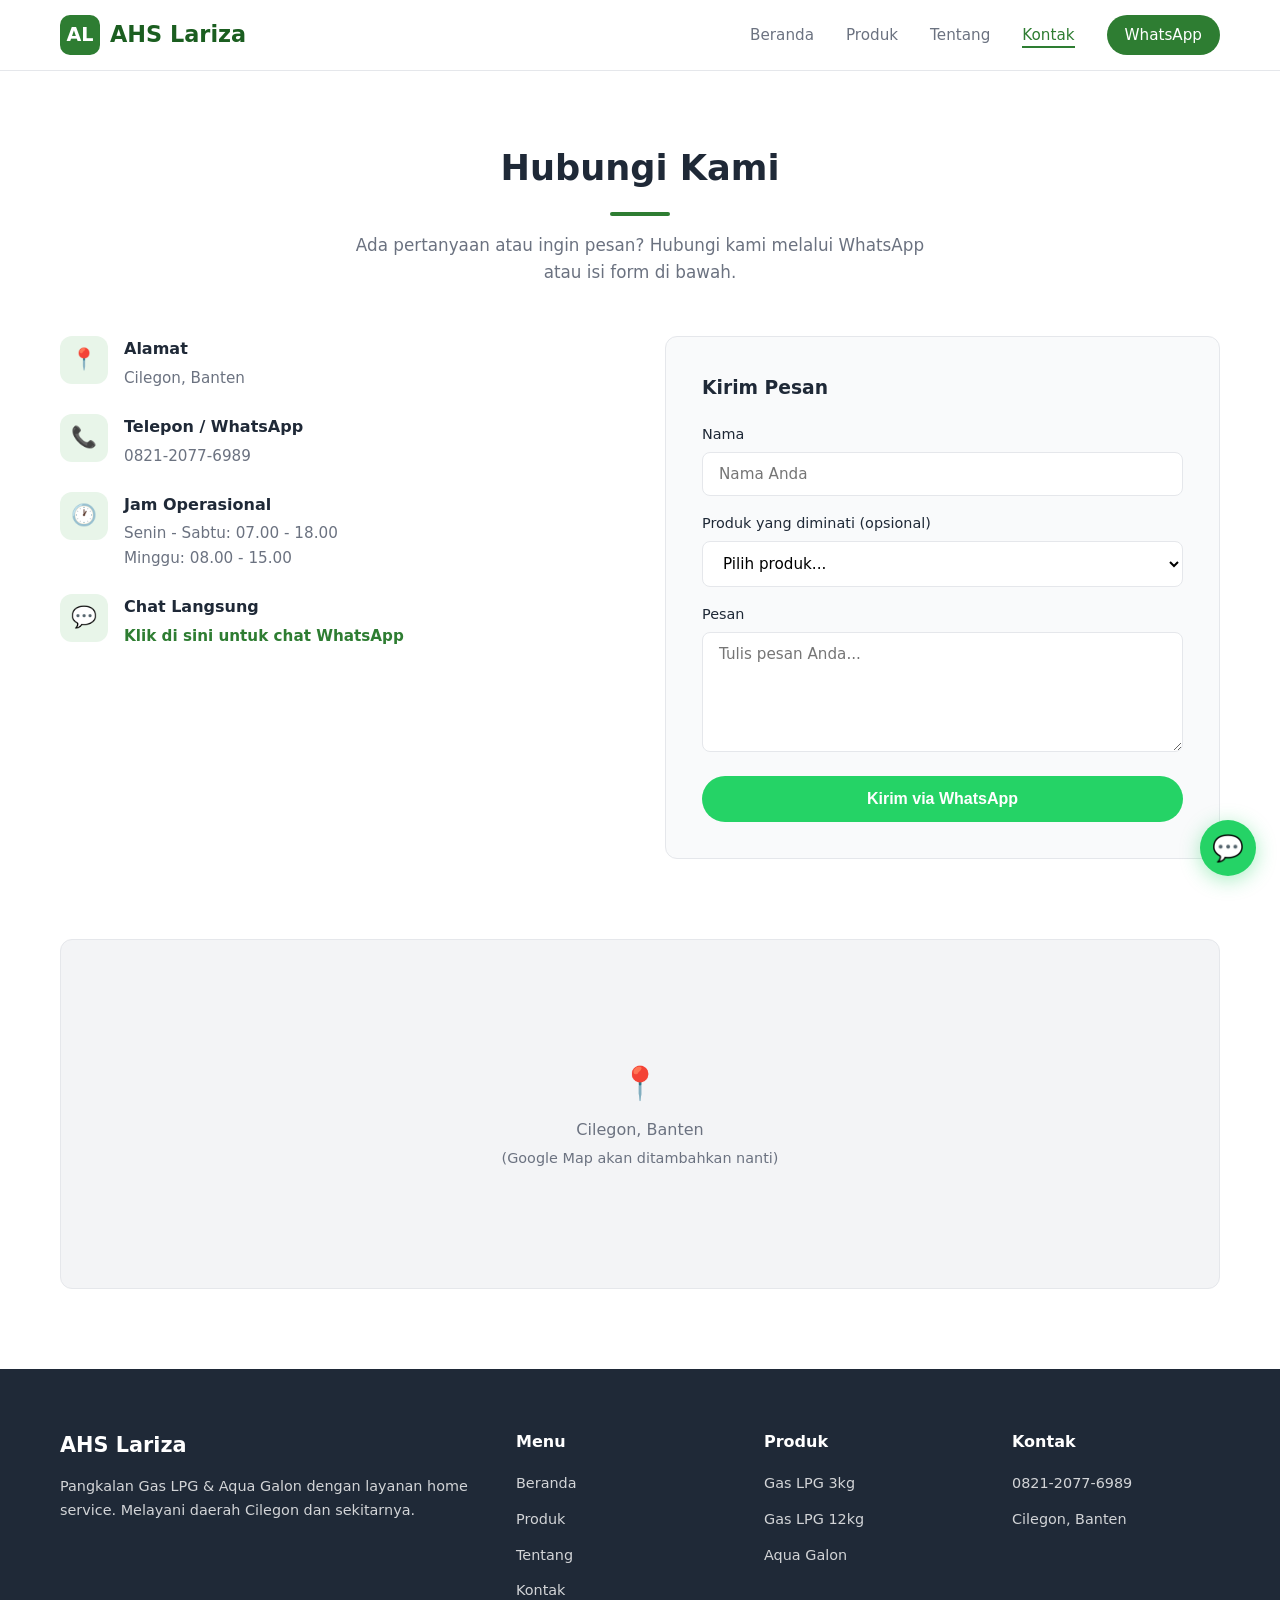
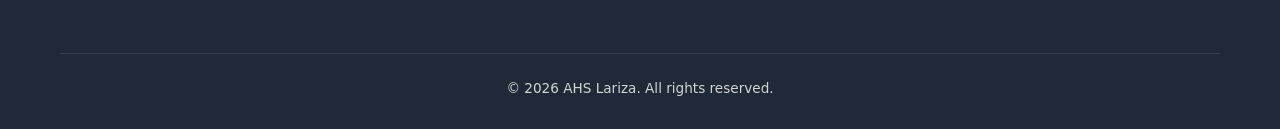
==== kontak.html @ f6510144 "first commit" ====
<!DOCTYPE html>
<html lang="id">
<head>
  <meta charset="UTF-8">
  <meta name="viewport" content="width=device-width, initial-scale=1.0">
  <meta name="description" content="Hubungi AHS Lariza - Pangkalan Gas LPG & Aqua Galon Cilegon.">
  <title>Kontak - AHS Lariza</title>
  <link rel="stylesheet" href="css/style.css">
</head>
<body>

  <!-- HEADER -->
  <header class="header">
    <nav class="navbar container">
      <a href="index.html" class="logo">
        <span class="logo-icon">AL</span>
        AHS Lariza
      </a>
      <ul class="nav-links">
        <li><a href="index.html">Beranda</a></li>
        <li><a href="produk.html">Produk</a></li>
        <li><a href="tentang.html">Tentang</a></li>
        <li><a href="kontak.html">Kontak</a></li>
        <li><a href="https://wa.me/6282120776989" target="_blank" class="nav-wa">WhatsApp</a></li>
      </ul>
      <button class="hamburger" aria-label="Menu">
        <span></span><span></span><span></span>
      </button>
    </nav>
  </header>

  <!-- KONTAK -->
  <section class="contact-section">
    <div class="container">
      <div class="section-header">
        <h2>Hubungi Kami</h2>
        <div class="divider"></div>
        <p>Ada pertanyaan atau ingin pesan? Hubungi kami melalui WhatsApp atau isi form di bawah.</p>
      </div>
      <div class="contact-grid">
        <div class="contact-info-list">
          <div class="contact-item">
            <div class="contact-icon">📍</div>
            <div>
              <h4>Alamat</h4>
              <p>Cilegon, Banten</p>
            </div>
          </div>
          <div class="contact-item">
            <div class="contact-icon">📞</div>
            <div>
              <h4>Telepon / WhatsApp</h4>
              <p>0821-2077-6989</p>
            </div>
          </div>
          <div class="contact-item">
            <div class="contact-icon">🕐</div>
            <div>
              <h4>Jam Operasional</h4>
              <p>Senin - Sabtu: 07.00 - 18.00</p>
              <p>Minggu: 08.00 - 15.00</p>
            </div>
          </div>
          <div class="contact-item">
            <div class="contact-icon">💬</div>
            <div>
              <h4>Chat Langsung</h4>
              <p><a href="https://wa.me/6282120776989" target="_blank" style="color:var(--primary);font-weight:600">Klik di sini untuk chat WhatsApp</a></p>
            </div>
          </div>
        </div>
        <form class="contact-form" id="contactForm">
          <h3>Kirim Pesan</h3>
          <div class="form-group">
            <label for="name">Nama</label>
            <input type="text" id="name" name="name" placeholder="Nama Anda" required>
          </div>
          <div class="form-group">
            <label for="product">Produk yang diminati (opsional)</label>
            <select id="product" name="product">
              <option value="">Pilih produk...</option>
              <option value="Gas LPG 3kg">Gas LPG 3kg</option>
              <option value="Gas LPG 12kg">Gas LPG 12kg</option>
              <option value="Aqua Galon">Aqua Galon</option>
              <option value="Isi Ulang Galon">Isi Ulang Galon</option>
            </select>
          </div>
          <div class="form-group">
            <label for="message">Pesan</label>
            <textarea id="message" name="message" placeholder="Tulis pesan Anda..." required></textarea>
          </div>
          <button type="submit" class="btn btn-wa" style="width:100%;justify-content:center">
            Kirim via WhatsApp
          </button>
        </form>
      </div>
    </div>
  </section>

  <!-- MAP -->
  <section class="map-section">
    <div class="container">
      <div class="map-container">
        <div style="text-align:center">
          <div style="font-size:2rem;margin-bottom:8px">📍</div>
          <p>Cilegon, Banten</p>
          <p style="font-size:0.9rem;margin-top:4px">(Google Map akan ditambahkan nanti)</p>
        </div>
      </div>
    </div>
  </section>

  <!-- FOOTER -->
  <footer class="footer">
    <div class="container">
      <div class="footer-grid">
        <div class="footer-brand">
          <h3>AHS Lariza</h3>
          <p>Pangkalan Gas LPG & Aqua Galon dengan layanan home service. Melayani daerah Cilegon dan sekitarnya.</p>
        </div>
        <div>
          <h4>Menu</h4>
          <ul>
            <li><a href="index.html">Beranda</a></li>
            <li><a href="produk.html">Produk</a></li>
            <li><a href="tentang.html">Tentang</a></li>
            <li><a href="kontak.html">Kontak</a></li>
          </ul>
        </div>
        <div>
          <h4>Produk</h4>
          <ul>
            <li><a href="produk.html">Gas LPG 3kg</a></li>
            <li><a href="produk.html">Gas LPG 12kg</a></li>
            <li><a href="produk.html">Aqua Galon</a></li>
          </ul>
        </div>
        <div>
          <h4>Kontak</h4>
          <ul>
            <li><a href="https://wa.me/6282120776989" target="_blank">0821-2077-6989</a></li>
            <li><a href="kontak.html">Cilegon, Banten</a></li>
          </ul>
        </div>
      </div>
      <div class="footer-bottom">
        &copy; 2026 AHS Lariza. All rights reserved.
      </div>
    </div>
  </footer>

  <a href="https://wa.me/6282120776989" target="_blank" class="wa-float" aria-label="WhatsApp">
    💬
  </a>

  <script src="js/script.js"></script>
</body>
</html>
---- css/style.css ----
*,
*::before,
*::after {
  margin: 0;
  padding: 0;
  box-sizing: border-box;
}

:root {
  --primary: #2e7d32;
  --primary-dark: #1b5e20;
  --primary-light: #e8f5e9;
  --accent: #4caf50;
  --text-dark: #1f2937;
  --text-muted: #6b7280;
  --text-light: #f9fafb;
  --bg-white: #ffffff;
  --bg-light: #f9fafb;
  --bg-gray: #f3f4f6;
  --border: #e5e7eb;
  --shadow: 0 4px 6px -1px rgba(0, 0, 0, 0.1), 0 2px 4px -2px rgba(0, 0, 0, 0.1);
  --shadow-lg: 0 10px 15px -3px rgba(0, 0, 0, 0.1), 0 4px 6px -4px rgba(0, 0, 0, 0.1);
  --radius: 12px;
  --radius-sm: 8px;
  --transition: 0.3s ease;
}

html {
  scroll-behavior: smooth;
}

body {
  font-family: 'Segoe UI', system-ui, -apple-system, sans-serif;
  color: var(--text-dark);
  line-height: 1.6;
  background: var(--bg-white);
}

a {
  text-decoration: none;
  color: inherit;
}

img {
  max-width: 100%;
  display: block;
}

.container {
  max-width: 1200px;
  margin: 0 auto;
  padding: 0 20px;
}

/* ========== HEADER / NAVBAR ========== */
.header {
  position: fixed;
  top: 0;
  left: 0;
  right: 0;
  z-index: 1000;
  background: rgba(255, 255, 255, 0.95);
  backdrop-filter: blur(10px);
  border-bottom: 1px solid var(--border);
  transition: var(--transition);
}

.navbar {
  display: flex;
  align-items: center;
  justify-content: space-between;
  height: 70px;
}

.logo {
  display: flex;
  align-items: center;
  gap: 10px;
  font-size: 1.4rem;
  font-weight: 700;
  color: var(--primary-dark);
}

.logo-icon {
  width: 40px;
  height: 40px;
  background: var(--primary);
  border-radius: 10px;
  display: flex;
  align-items: center;
  justify-content: center;
  color: white;
  font-size: 1.2rem;
  font-weight: 800;
}

.nav-links {
  display: flex;
  list-style: none;
  gap: 32px;
  align-items: center;
}

.nav-links a {
  font-size: 0.95rem;
  font-weight: 500;
  color: var(--text-muted);
  transition: color var(--transition);
  position: relative;
}

.nav-links a::after {
  content: '';
  position: absolute;
  bottom: -4px;
  left: 0;
  width: 0;
  height: 2px;
  background: var(--primary);
  transition: width var(--transition);
}

.nav-links a:hover,
.nav-links a.active {
  color: var(--primary);
}

.nav-links a:hover::after,
.nav-links a.active::after {
  width: 100%;
}

.nav-wa {
  display: flex;
  align-items: center;
  gap: 8px;
  background: var(--primary);
  color: white !important;
  padding: 8px 18px;
  border-radius: 50px;
  font-weight: 600;
  transition: background var(--transition);
}

.nav-wa:hover {
  background: var(--primary-dark);
}

.nav-wa::after {
  display: none !important;
}

.hamburger {
  display: none;
  flex-direction: column;
  gap: 5px;
  cursor: pointer;
  background: none;
  border: none;
  padding: 5px;
}

.hamburger span {
  display: block;
  width: 25px;
  height: 2.5px;
  background: var(--text-dark);
  border-radius: 2px;
  transition: var(--transition);
}

.hamburger.active span:nth-child(1) {
  transform: rotate(45deg) translate(5px, 5px);
}

.hamburger.active span:nth-child(2) {
  opacity: 0;
}

.hamburger.active span:nth-child(3) {
  transform: rotate(-45deg) translate(5px, -5px);
}

/* ========== HERO SECTION ========== */
.hero {
  padding: 140px 0 80px;
  background: linear-gradient(135deg, var(--primary-light) 0%, var(--bg-white) 100%);
  min-height: 85vh;
  display: flex;
  align-items: center;
}

.hero .container {
  display: grid;
  grid-template-columns: 1fr 1fr;
  gap: 60px;
  align-items: center;
}

.hero-content h1 {
  font-size: 3rem;
  font-weight: 800;
  line-height: 1.2;
  margin-bottom: 20px;
  color: var(--text-dark);
}

.hero-content h1 span {
  color: var(--primary);
}

.hero-content p {
  font-size: 1.15rem;
  color: var(--text-muted);
  margin-bottom: 32px;
  line-height: 1.7;
}

.hero-buttons {
  display: flex;
  gap: 16px;
  flex-wrap: wrap;
}

.btn {
  display: inline-flex;
  align-items: center;
  gap: 8px;
  padding: 14px 32px;
  border-radius: 50px;
  font-size: 1rem;
  font-weight: 600;
  border: none;
  cursor: pointer;
  transition: all var(--transition);
}

.btn-primary {
  background: var(--primary);
  color: white;
}

.btn-primary:hover {
  background: var(--primary-dark);
  transform: translateY(-2px);
  box-shadow: var(--shadow-lg);
}

.btn-outline {
  background: transparent;
  color: var(--primary);
  border: 2px solid var(--primary);
}

.btn-outline:hover {
  background: var(--primary);
  color: white;
  transform: translateY(-2px);
}

.btn-wa {
  background: #25d366;
  color: white;
}

.btn-wa:hover {
  background: #1da851;
  transform: translateY(-2px);
  box-shadow: var(--shadow-lg);
}

.hero-image {
  display: flex;
  justify-content: center;
  align-items: center;
}

.hero-illustration {
  width: 100%;
  max-width: 450px;
  aspect-ratio: 1;
  background: linear-gradient(135deg, var(--primary) 0%, var(--accent) 100%);
  border-radius: 50%;
  display: flex;
  align-items: center;
  justify-content: center;
  font-size: 6rem;
  color: white;
  box-shadow: 0 20px 60px rgba(46, 125, 50, 0.3);
  position: relative;
  overflow: hidden;
}

.hero-illustration::before {
  content: '';
  position: absolute;
  inset: 10px;
  border: 3px dashed rgba(255, 255, 255, 0.2);
  border-radius: 50%;
  animation: spin 20s linear infinite;
}

@keyframes spin {
  to { transform: rotate(360deg); }
}

/* ========== SERVICES / FEATURES ========== */
.section {
  padding: 80px 0;
}

.section-header {
  text-align: center;
  margin-bottom: 50px;
}

.section-header h2 {
  font-size: 2.2rem;
  font-weight: 700;
  margin-bottom: 12px;
}

.section-header p {
  color: var(--text-muted);
  font-size: 1.05rem;
  max-width: 600px;
  margin: 0 auto;
}

.section-header .divider {
  width: 60px;
  height: 4px;
  background: var(--primary);
  border-radius: 2px;
  margin: 16px auto;
}

.services-grid {
  display: grid;
  grid-template-columns: repeat(3, 1fr);
  gap: 30px;
}

.service-card {
  background: var(--bg-white);
  border: 1px solid var(--border);
  border-radius: var(--radius);
  padding: 36px 28px;
  text-align: center;
  transition: all var(--transition);
}

.service-card:hover {
  transform: translateY(-4px);
  box-shadow: var(--shadow-lg);
  border-color: var(--primary);
}

.service-icon {
  width: 64px;
  height: 64px;
  background: var(--primary-light);
  border-radius: 16px;
  display: flex;
  align-items: center;
  justify-content: center;
  margin: 0 auto 20px;
  font-size: 1.8rem;
}

.service-card h3 {
  font-size: 1.2rem;
  margin-bottom: 10px;
}

.service-card p {
  color: var(--text-muted);
  font-size: 0.95rem;
}

/* ========== PRODUCTS ========== */
.section-bg {
  background: var(--bg-light);
}

.products-grid {
  display: grid;
  grid-template-columns: repeat(auto-fit, minmax(280px, 1fr));
  gap: 30px;
}

.product-card {
  background: var(--bg-white);
  border: 1px solid var(--border);
  border-radius: var(--radius);
  overflow: hidden;
  transition: all var(--transition);
}

.product-card:hover {
  transform: translateY(-4px);
  box-shadow: var(--shadow-lg);
}

.product-image {
  height: 220px;
  background: var(--bg-gray);
  display: flex;
  align-items: center;
  justify-content: center;
  font-size: 4rem;
  position: relative;
}

.product-badge {
  position: absolute;
  top: 12px;
  right: 12px;
  background: var(--primary);
  color: white;
  padding: 4px 14px;
  border-radius: 50px;
  font-size: 0.8rem;
  font-weight: 600;
}

.product-info {
  padding: 24px;
}

.product-info h3 {
  font-size: 1.2rem;
  margin-bottom: 6px;
}

.product-info .desc {
  color: var(--text-muted);
  font-size: 0.9rem;
  margin-bottom: 12px;
}

.product-info .price {
  font-size: 1.4rem;
  font-weight: 700;
  color: var(--primary);
  margin-bottom: 16px;
}

.product-actions {
  display: flex;
  gap: 10px;
}

.btn-sm {
  padding: 10px 20px;
  font-size: 0.9rem;
}

/* ========== ABOUT PAGE ========== */
.about-section {
  padding: 140px 0 80px;
}

.about-grid {
  display: grid;
  grid-template-columns: 1fr 1fr;
  gap: 60px;
  align-items: center;
}

.about-image {
  background: linear-gradient(135deg, var(--primary-light), var(--bg-white));
  border-radius: var(--radius);
  height: 400px;
  display: flex;
  align-items: center;
  justify-content: center;
  font-size: 5rem;
}

.about-content h2 {
  font-size: 2.2rem;
  margin-bottom: 20px;
}

.about-content p {
  color: var(--text-muted);
  margin-bottom: 16px;
  line-height: 1.8;
}

.about-stats {
  display: grid;
  grid-template-columns: repeat(3, 1fr);
  gap: 20px;
  margin-top: 32px;
}

.stat-item {
  text-align: center;
  padding: 20px;
  background: var(--primary-light);
  border-radius: var(--radius);
}

.stat-item .number {
  font-size: 2rem;
  font-weight: 800;
  color: var(--primary);
}

.stat-item .label {
  font-size: 0.85rem;
  color: var(--text-muted);
  margin-top: 4px;
}

/* ========== VALUES ========== */
.values-grid {
  display: grid;
  grid-template-columns: repeat(3, 1fr);
  gap: 30px;
}

.value-card {
  text-align: center;
  padding: 32px 20px;
}

.value-card .icon {
  font-size: 2.5rem;
  margin-bottom: 16px;
}

.value-card h3 {
  margin-bottom: 8px;
}

.value-card p {
  color: var(--text-muted);
  font-size: 0.95rem;
}

/* ========== CONTACT ========== */
.contact-section {
  padding: 140px 0 80px;
}

.contact-grid {
  display: grid;
  grid-template-columns: 1fr 1fr;
  gap: 50px;
}

.contact-info-list {
  display: flex;
  flex-direction: column;
  gap: 24px;
}

.contact-item {
  display: flex;
  align-items: flex-start;
  gap: 16px;
}

.contact-icon {
  width: 48px;
  height: 48px;
  background: var(--primary-light);
  border-radius: 12px;
  display: flex;
  align-items: center;
  justify-content: center;
  font-size: 1.3rem;
  flex-shrink: 0;
}

.contact-item h4 {
  font-size: 1rem;
  margin-bottom: 4px;
}

.contact-item p {
  color: var(--text-muted);
  font-size: 0.95rem;
}

.contact-form {
  background: var(--bg-light);
  padding: 36px;
  border-radius: var(--radius);
  border: 1px solid var(--border);
}

.contact-form h3 {
  margin-bottom: 20px;
}

.form-group {
  margin-bottom: 16px;
}

.form-group label {
  display: block;
  font-size: 0.9rem;
  font-weight: 500;
  margin-bottom: 6px;
  color: var(--text-dark);
}

.form-group input,
.form-group textarea,
.form-group select {
  width: 100%;
  padding: 12px 16px;
  border: 1px solid var(--border);
  border-radius: var(--radius-sm);
  font-size: 0.95rem;
  font-family: inherit;
  transition: border-color var(--transition);
  background: var(--bg-white);
}

.form-group input:focus,
.form-group textarea:focus,
.form-group select:focus {
  outline: none;
  border-color: var(--primary);
  box-shadow: 0 0 0 3px rgba(46, 125, 50, 0.1);
}

.form-group textarea {
  height: 120px;
  resize: vertical;
}

/* ========== MAP SECTION ========== */
.map-section {
  padding: 0 0 80px;
}

.map-container {
  border-radius: var(--radius);
  overflow: hidden;
  border: 1px solid var(--border);
  height: 350px;
  background: var(--bg-gray);
  display: flex;
  align-items: center;
  justify-content: center;
  color: var(--text-muted);
}

/* ========== CTA SECTION ========== */
.cta-section {
  background: linear-gradient(135deg, var(--primary-dark), var(--primary));
  padding: 80px 0;
  text-align: center;
  color: white;
}

.cta-section h2 {
  font-size: 2.2rem;
  margin-bottom: 16px;
}

.cta-section p {
  font-size: 1.1rem;
  opacity: 0.9;
  margin-bottom: 32px;
  max-width: 600px;
  margin-left: auto;
  margin-right: auto;
}

.cta-section .btn {
  background: white;
  color: var(--primary);
  font-weight: 700;
}

.cta-section .btn:hover {
  background: var(--primary-light);
  transform: translateY(-2px);
}

/* ========== FOOTER ========== */
.footer {
  background: var(--text-dark);
  color: rgba(255, 255, 255, 0.8);
  padding: 60px 0 30px;
}

.footer-grid {
  display: grid;
  grid-template-columns: 2fr 1fr 1fr 1fr;
  gap: 40px;
  margin-bottom: 40px;
}

.footer-brand h3 {
  color: white;
  font-size: 1.3rem;
  margin-bottom: 12px;
}

.footer-brand p {
  font-size: 0.9rem;
  line-height: 1.7;
}

.footer h4 {
  color: white;
  font-size: 1rem;
  margin-bottom: 16px;
}

.footer ul {
  list-style: none;
}

.footer ul li {
  margin-bottom: 10px;
}

.footer ul li a {
  font-size: 0.9rem;
  transition: color var(--transition);
}

.footer ul li a:hover {
  color: var(--accent);
}

.footer-bottom {
  border-top: 1px solid rgba(255, 255, 255, 0.1);
  padding-top: 24px;
  text-align: center;
  font-size: 0.85rem;
}

/* ========== WHATSAPP FLOAT ========== */
.wa-float {
  position: fixed;
  bottom: 24px;
  right: 24px;
  width: 56px;
  height: 56px;
  background: #25d366;
  border-radius: 50%;
  display: flex;
  align-items: center;
  justify-content: center;
  color: white;
  font-size: 1.6rem;
  box-shadow: 0 4px 20px rgba(37, 211, 102, 0.4);
  cursor: pointer;
  transition: all var(--transition);
  z-index: 999;
  border: none;
}

.wa-float:hover {
  transform: scale(1.1);
  box-shadow: 0 6px 30px rgba(37, 211, 102, 0.5);
}

/* ========== RESPONSIVE ========== */
@media (max-width: 1024px) {
  .hero .container {
    gap: 40px;
  }

  .hero-content h1 {
    font-size: 2.5rem;
  }

  .services-grid {
    grid-template-columns: repeat(2, 1fr);
  }

  .footer-grid {
    grid-template-columns: repeat(2, 1fr);
  }
}

@media (max-width: 768px) {
  .hamburger {
    display: flex;
  }

  .nav-links {
    position: fixed;
    top: 70px;
    left: 0;
    right: 0;
    background: var(--bg-white);
    flex-direction: column;
    padding: 24px;
    gap: 16px;
    border-bottom: 1px solid var(--border);
    transform: translateY(-100%);
    opacity: 0;
    pointer-events: none;
    transition: all 0.3s ease;
  }

  .nav-links.open {
    transform: translateY(0);
    opacity: 1;
    pointer-events: all;
  }

  .hero {
    padding: 120px 0 60px;
    min-height: auto;
  }

  .hero .container {
    grid-template-columns: 1fr;
    text-align: center;
    gap: 40px;
  }

  .hero-content h1 {
    font-size: 2rem;
  }

  .hero-buttons {
    justify-content: center;
  }

  .hero-illustration {
    max-width: 280px;
    font-size: 4rem;
  }

  .section {
    padding: 60px 0;
  }

  .section-header h2 {
    font-size: 1.8rem;
  }

  .services-grid {
    grid-template-columns: 1fr;
  }

  .about-grid {
    grid-template-columns: 1fr;
    gap: 40px;
  }

  .about-stats {
    grid-template-columns: repeat(3, 1fr);
  }

  .values-grid {
    grid-template-columns: 1fr;
  }

  .contact-grid {
    grid-template-columns: 1fr;
  }

  .footer-grid {
    grid-template-columns: 1fr;
    gap: 30px;
  }
}

@media (max-width: 480px) {
  .hero-content h1 {
    font-size: 1.6rem;
  }

  .product-actions {
    flex-direction: column;
  }

  .about-stats {
    grid-template-columns: 1fr;
  }
}
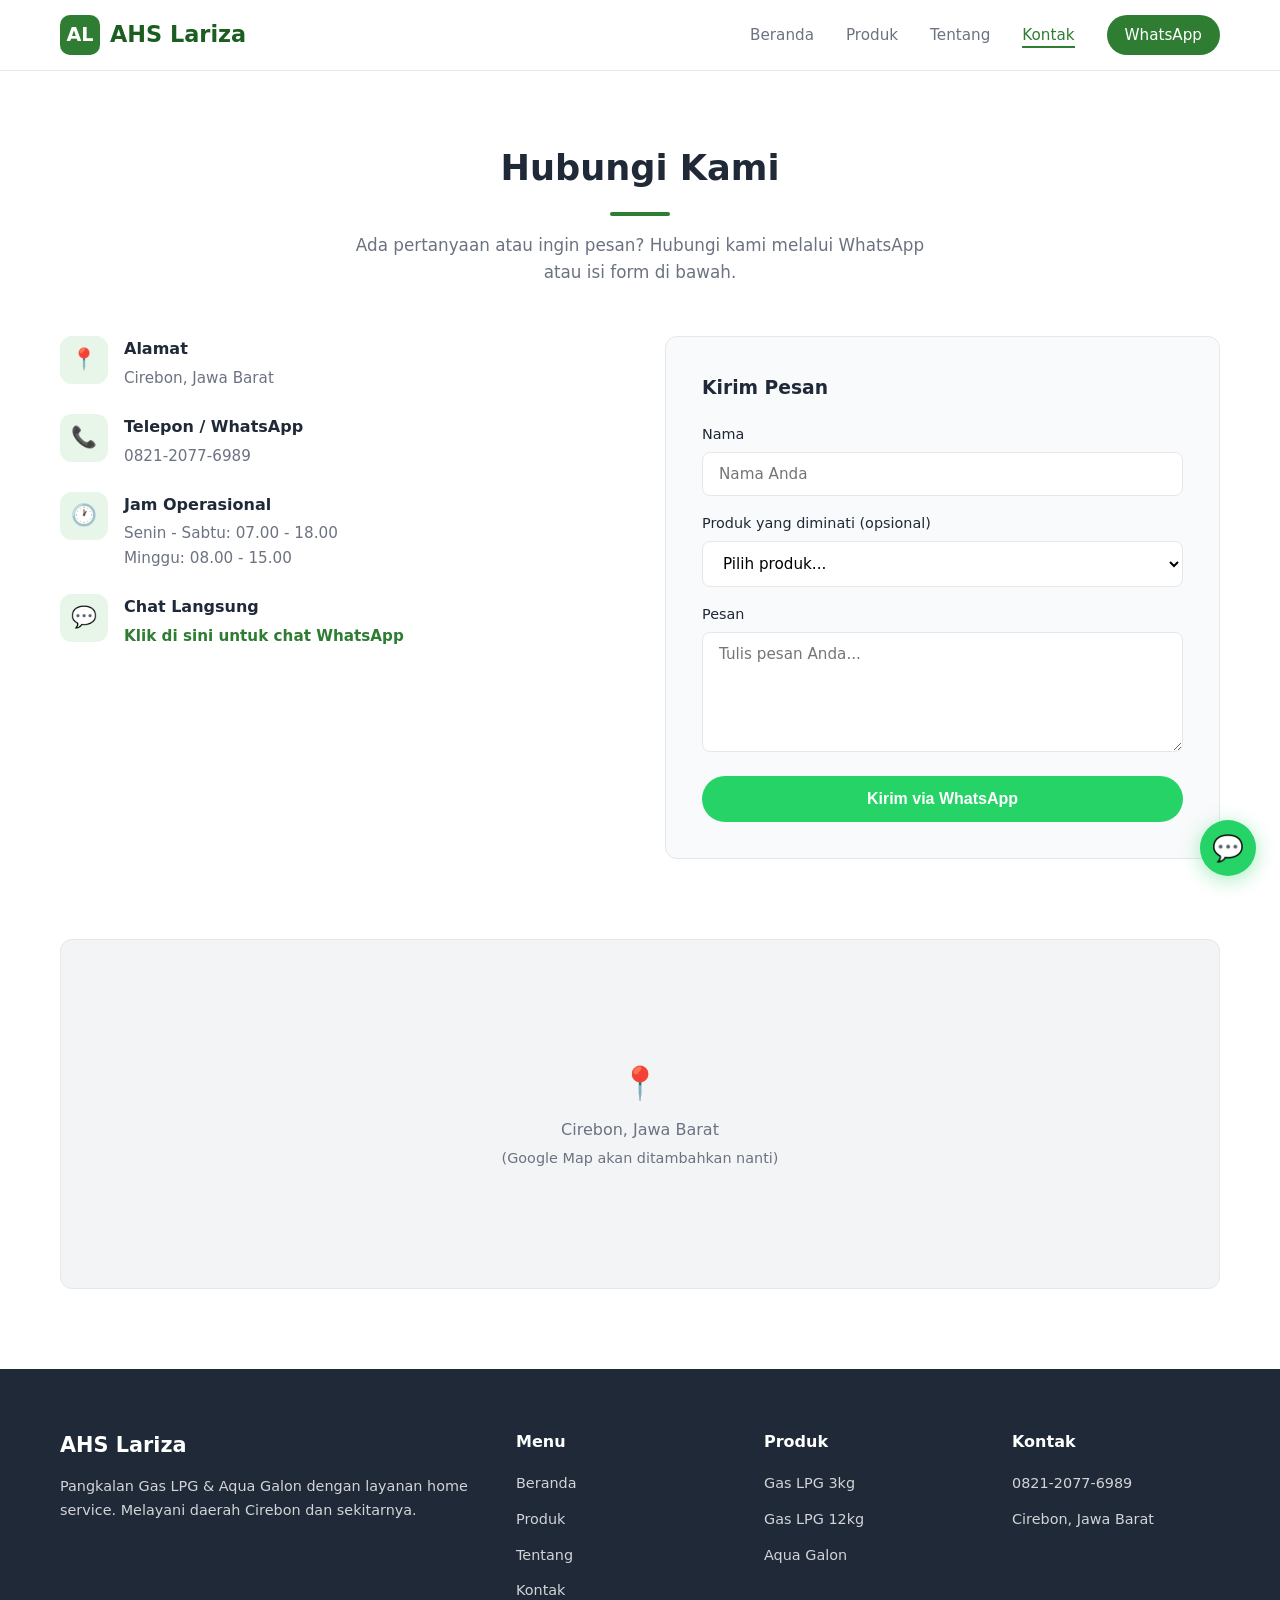
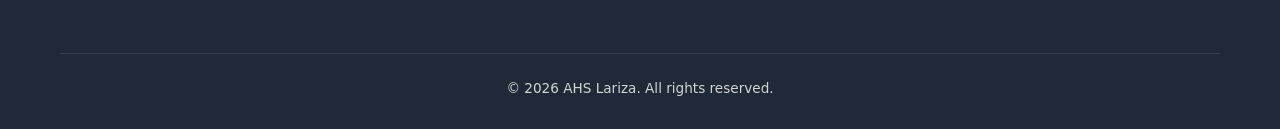
==== commit fb607e71: "ubah cilegon ke cirebon" ====
--- a/kontak.html
+++ b/kontak.html
@@ -3,7 +3,7 @@
 <head>
   <meta charset="UTF-8">
   <meta name="viewport" content="width=device-width, initial-scale=1.0">
-  <meta name="description" content="Hubungi AHS Lariza - Pangkalan Gas LPG & Aqua Galon Cilegon.">
+  <meta name="description" content="Hubungi AHS Lariza - Pangkalan Gas LPG & Aqua Galon Cirebon.">
   <title>Kontak - AHS Lariza</title>
   <link rel="stylesheet" href="css/style.css">
 </head>
@@ -43,7 +43,7 @@
             <div class="contact-icon">📍</div>
             <div>
               <h4>Alamat</h4>
-              <p>Cilegon, Banten</p>
+              <p>Cirebon, Jawa Barat</p>
             </div>
           </div>
           <div class="contact-item">
@@ -103,7 +103,7 @@
       <div class="map-container">
         <div style="text-align:center">
           <div style="font-size:2rem;margin-bottom:8px">📍</div>
-          <p>Cilegon, Banten</p>
+          <p>Cirebon, Jawa Barat</p>
           <p style="font-size:0.9rem;margin-top:4px">(Google Map akan ditambahkan nanti)</p>
         </div>
       </div>
@@ -116,7 +116,7 @@
       <div class="footer-grid">
         <div class="footer-brand">
           <h3>AHS Lariza</h3>
-          <p>Pangkalan Gas LPG & Aqua Galon dengan layanan home service. Melayani daerah Cilegon dan sekitarnya.</p>
+          <p>Pangkalan Gas LPG & Aqua Galon dengan layanan home service. Melayani daerah Cirebon dan sekitarnya.</p>
         </div>
         <div>
           <h4>Menu</h4>
@@ -139,7 +139,7 @@
           <h4>Kontak</h4>
           <ul>
             <li><a href="https://wa.me/6282120776989" target="_blank">0821-2077-6989</a></li>
-            <li><a href="kontak.html">Cilegon, Banten</a></li>
+            <li><a href="kontak.html">Cirebon, Jawa Barat</a></li>
           </ul>
         </div>
       </div>
